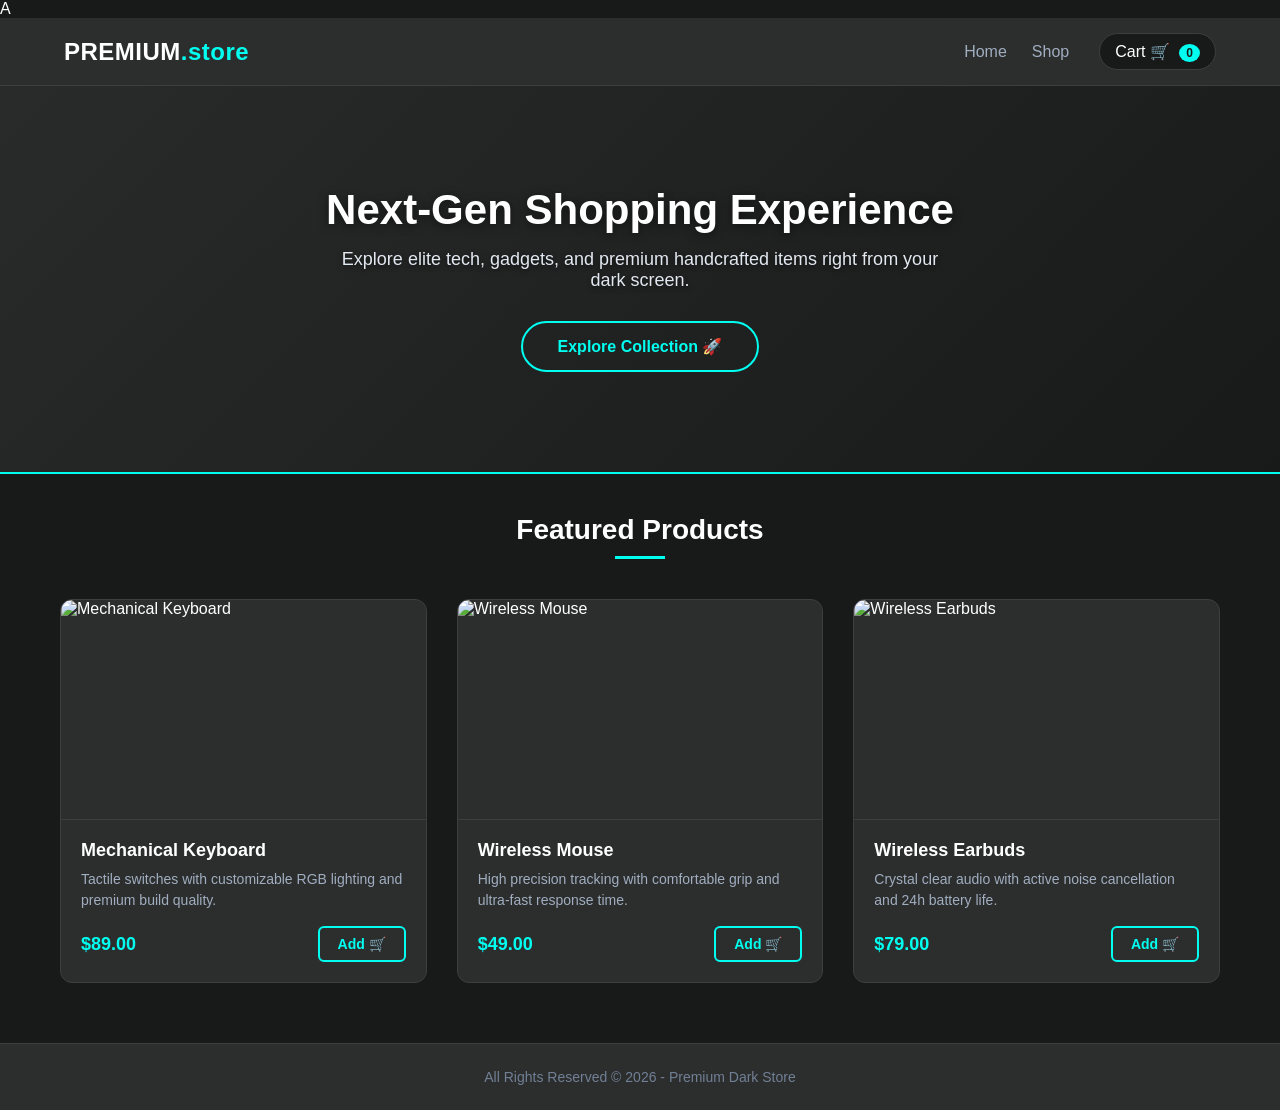
==== index.html @ 5f68f511 "Fix missing newline at end of index.html Add newline at the end of index.html file" ====
<!DOCTYPE html>
<html lang="en" dir="ltr">
<head>
    <meta charset="UTF-8">
    <meta name="viewport" content="width=device-width, initial-scale=1.0">
    <title>Premium Dark Store</title>
    
    <!-- خط الربط الأول: بنقول للـ HTML اقرأ التنسيقات من ملف خارجي اسمه style.css -->
    <link rel="stylesheet" href="style.css">
</head>
<body>

    <!-- Navigation Bar -->A
    <nav class="navbar">
        <a href="index.html" class="brand-logo">PREMIUM<span>.store</span></a>
        <div class="nav-container">
            <ul class="nav-links">
                <li><a href="index.html">Home</a></li>
                <li><a href="#">Shop</a></li>
            </ul>
            <div class="cart-icon-container" id="cart-widget">
                <span>Cart 🛒</span>
                <span class="cart-count" id="cart-count">0</span>
            </div>
        </div>
    </nav>
    

    <!-- Hero Section -->
    <header class="hero">
        <h2>Next-Gen Shopping Experience</h2>
        <p>Explore elite tech, gadgets, and premium handcrafted items right from your dark screen.</p>
        <button class="hero-btn">Explore Collection 🚀</button>
    </header>

    <!-- Main Content Container -->
    <main class="main-container">
        <h2 class="section-title">Featured Products</h2>
        <div class="products-grid" id="products-grid"></div>
    </main>

    <!-- Cart Modal (Popup) -->
    <div class="cart-modal" id="cart-modal">
        <div class="modal-content">
            <span class="close-modal" id="close-modal">&times;</span>
            <div class="modal-title">Your Shopping Cart</div>
            <div class="cart-items-list" id="cart-items-list"></div>
            <div class="cart-total-section">
                <span>Total:</span>
                <span id="cart-total-price">$0.00</span>
            </div>
            <button class="checkout-btn" onclick="alert('Order Simulation Success!')">Proceed to Checkout</button>
        </div>
    </div>

    <footer>
        <p>All Rights Reserved © 2026 - Premium Dark Store</p>
    </footer>

    <!-- خط الربط الثاني: بنقول للـ HTML شغل العمليات والـ Logic من ملف اسمه script.js -->
    <script src="script.js"></script>
</body>
</html>
---- style.css ----
/* Modern Reset & Dark Base */
* {
    box-sizing: border-box;
    margin: 0;
    padding: 0;
}

body {
    font-family: 'Segoe UI', Tahoma, Geneva, Verdana, sans-serif;
    background-color: #181919; 
    color: #ffffff; 
}

/* 1. Sleek Dark Navigation Bar */
.navbar {
    background-color: #2C2D2D; 
    padding: 15px 5%;
    display: flex;
    justify-content: space-between;
    align-items: center;
    position: sticky;
    top: 0;
    z-index: 1000;
    border-bottom: 1px solid #3d3e3e;
}

.brand-logo {
    color: #ffffff;
    font-size: 24px;
    font-weight: bold;
    text-decoration: none;
    letter-spacing: 0.5px;
}

.brand-logo span {
    color: #00FFF0; 
}

.nav-container {
    display: flex;
    align-items: center;
    gap: 30px;
}

.nav-links {
    display: flex;
    list-style: none;
    gap: 25px;
}

.nav-links a {
    color: #a0aec0; 
    text-decoration: none;
    font-size: 16px;
    font-weight: 500;
    transition: all 0.3s ease;
}

.nav-links a:hover {
    color: #00FFF0; 
    text-shadow: 0 0 8px rgba(0, 255, 240, 0.6);
}

/* Cart Icon Widget */
.cart-icon-container {
    position: relative;
    cursor: pointer;
    background: #181919;
    padding: 8px 15px;
    border-radius: 20px;
    border: 1px solid #3d3e3e;
    transition: all 0.3s ease;
}

.cart-icon-container:hover {
    border-color: #00FFF0;
    box-shadow: 0 0 10px rgba(0, 255, 240, 0.2);
}

.cart-count {
    background-color: #00FFF0;
    color: #181919;
    font-size: 12px;
    font-weight: bold;
    padding: 2px 7px;
    border-radius: 50%;
    margin-left: 5px;
}

/* 2. Premium Hero Banner */
.hero {
    background: linear-gradient(135deg, rgba(44, 45, 45, 0.85) 0%, rgba(24, 25, 25, 0.9) 100%), 
                url('https://images.unsplash.com/photo-1550745165-9bc0b252726f?auto=format&fit=crop&w=1200&q=80');
    background-size: cover;
    background-position: center;
    color: #ffffff;
    padding: 100px 5%;
    text-align: center;
    border-bottom: 2px solid #00FFF0; 
}

.hero h2 {
    font-size: 42px;
    margin-bottom: 15px;
    font-weight: 700;
    text-shadow: 0 2px 10px rgba(0,0,0,0.5);
}

.hero p {
    font-size: 18px;
    color: #e2e8f0;
    margin-bottom: 30px;
    max-width: 600px;
    margin-left: auto;
    margin-right: auto;
    text-shadow: 0 2px 5px rgba(0,0,0,0.5);
}

.hero-btn {
    background-color: transparent;
    color: #00FFF0;
    border: 2px solid #00FFF0;
    padding: 14px 35px;
    font-size: 16px;
    font-weight: bold;
    border-radius: 30px; 
    cursor: pointer;
    transition: all 0.3s ease;
}

.hero-btn:hover {
    background-color: #00FFF0;
    color: #2C2D2D;
    box-shadow: 0 4px 20px rgba(0, 255, 240, 0.4);
    transform: translateY(-2px);
}

/* 3. Main Content Container */
.main-container {
    max-width: 1200px;
    margin: 40px auto;
    padding: 0 20px;
}

.section-title {
    font-size: 28px;
    margin-bottom: 40px;
    text-align: center;
    font-weight: 700;
}

.section-title::after {
    content: '';
    display: block;
    width: 50px;
    height: 3px;
    background-color: #00FFF0;
    margin: 10px auto 0 auto;
}

/* Modern Product Grid */
.products-grid {
    display: grid;
    grid-template-columns: repeat(auto-fit, minmax(280px, 1fr)); 
    gap: 30px;
}

/* Premium Dark Product Card */
.product-card {
    background-color: #2C2D2D; 
    border-radius: 12px;
    overflow: hidden; 
    border: 1px solid #3d3e3e; 
    transition: all 0.3s cubic-bezier(0.25, 0.8, 0.25, 1);
    display: flex;
    flex-direction: column;
    justify-content: space-between;
    cursor: pointer;
}

.product-image {
    width: 100%;
    height: 220px;
    object-fit: cover;
    border-bottom: 1px solid #3d3e3e;
}

.product-info {
    padding: 20px;
    text-align: left;
}

.product-info h3 {
    font-size: 18px;
    margin-bottom: 8px;
    color: #ffffff;
}

.product-info p {
    font-size: 14px;
    color: #a0aec0; 
    margin-bottom: 15px;
    line-height: 1.5;
}

.product-bottom {
    display: flex;
    justify-content: space-between;
    align-items: center;
    margin-top: auto;
}

.product-price {
    font-size: 18px;
    font-weight: bold;
    color: #00FFF0; 
}

/* Action Button */
.add-to-cart-btn {
    background-color: transparent;
    color: #00FFF0;
    border: 2px solid #00FFF0;
    padding: 8px 18px;
    font-size: 14px;
    font-weight: bold;
    border-radius: 6px;
    cursor: pointer;
    transition: all 0.3s ease;
}

.add-to-cart-btn:hover {
    background-color: #00FFF0;
    color: #2C2D2D;
    box-shadow: 0 0 10px rgba(0, 255, 240, 0.3);
}

.product-card:hover {
    transform: translateY(-5px);
    border-color: #00FFF0; 
    box-shadow: 0 10px 25px rgba(0, 255, 240, 0.15); 
}

/* 4. Cart Modal (Popup) Styling */
.cart-modal {
    display: none; 
    position: fixed;
    top: 0;
    left: 0;
    width: 100%;
    height: 100%;
    background-color: rgba(24, 25, 25, 0.85);
    z-index: 2000;
    justify-content: center;
    align-items: center;
}

.modal-content {
    background-color: #2C2D2D;
    border: 1px solid #3d3e3e;
    border-radius: 16px;
    width: 90%;
    max-width: 500px;
    padding: 30px;
    box-shadow: 0 20px 40px rgba(0,0,0,0.5);
    position: relative;
}

.close-modal {
    position: absolute;
    top: 20px;
    right: 20px;
    font-size: 24px;
    color: #a0aec0;
    cursor: pointer;
    transition: color 0.3s;
}

.close-modal:hover {
    color: #00FFF0;
}

.modal-title {
    font-size: 22px;
    margin-bottom: 20px;
    border-bottom: 1px solid #3d3e3e;
    padding-bottom: 10px;
    color: #00FFF0;
}

.cart-items-list {
    max-height: 250px;
    overflow-y: auto;
    margin-bottom: 20px;
}

.cart-item {
    display: flex;
    justify-content: space-between;
    align-items: center;
    padding: 12px 0;
    border-bottom: 1px solid #3d3e3e;
}

.cart-item-info h4 {
    font-size: 16px;
    color: #ffffff;
}

.cart-total-section {
    display: flex;
    justify-content: space-between;
    font-size: 18px;
    font-weight: bold;
    margin-top: 15px;
    padding-top: 15px;
    border-top: 1px solid #3d3e3e;
}

.checkout-btn {
    width: 100%;
    background-color: #00FFF0;
    color: #2C2D2D;
    border: none;
    padding: 12px;
    font-size: 16px;
    font-weight: bold;
    border-radius: 8px;
    margin-top: 20px;
    cursor: pointer;
    transition: background 0.3s;
}

.checkout-btn:hover {
    background-color: #00b3a8;
    box-shadow: 0 4px 15px rgba(0, 255, 240, 0.3);
}

footer {
    background-color: #2C2D2D;
    color: #718096;
    text-align: center;
    padding: 25px;
    margin-top: 60px;
    font-size: 14px;
    border-top: 1px solid #3d3e3e;
}

/* Controls, Toast, Responsive */
.quantity-control {
    display: flex;
    align-items: center;
    gap: 10px;
    margin-top: 8px;
}

.qty-btn {
    background-color: #3d3e3e;
    color: #ffffff;
    border: none;
    width: 28px;
    height: 28px;
    border-radius: 50%;
    cursor: pointer;
    font-size: 16px;
    font-weight: bold;
    display: flex;
    align-items: center;
    justify-content: center;
    transition: all 0.2s ease;
}

.qty-btn:hover {
    background-color: #00FFF0;
    color: #2C2D2D;
}

.item-qty-display {
    font-size: 14px;
    color: #a0aec0;
}

.item-qty-display span {
    color: #00FFF0;
    font-weight: bold;
}

.toast-notification {
    position: fixed;
    bottom: 20px;
    right: 20px;
    background-color: #2C2D2D;
    color: #ffffff;
    border-left: 4px solid #00FFF0;
    padding: 15px 25px;
    border-radius: 8px;
    box-shadow: 0 10px 30px rgba(0,0,0,0.5);
    z-index: 3000;
    display: flex;
    align-items: center;
    gap: 10px;
    font-weight: 500;
    transform: translateY(100px);
    opacity: 0;
    transition: all 0.4s cubic-bezier(0.175, 0.885, 0.32, 1.275);
}

.toast-notification.show {
    transform: translateY(0);
    opacity: 1;
}

@media (max-width: 576px) {
    .modal-content {
        width: 95%;
        height: 90vh;
        padding: 20px;
        display: flex;
        flex-direction: column;
    }

    .cart-items-list {
        flex-grow: 1;
        max-height: none; 
    }

    .cart-item {
        flex-direction: column;
        align-items: flex-start;
        gap: 10px;
        padding: 15px 0;
    }

    .close-modal {
        top: 15px;
        right: 15px;
        padding: 10px; 
        font-size: 28px;
    }

    .checkout-btn {
        padding: 16px;
        font-size: 18px;
    }
}
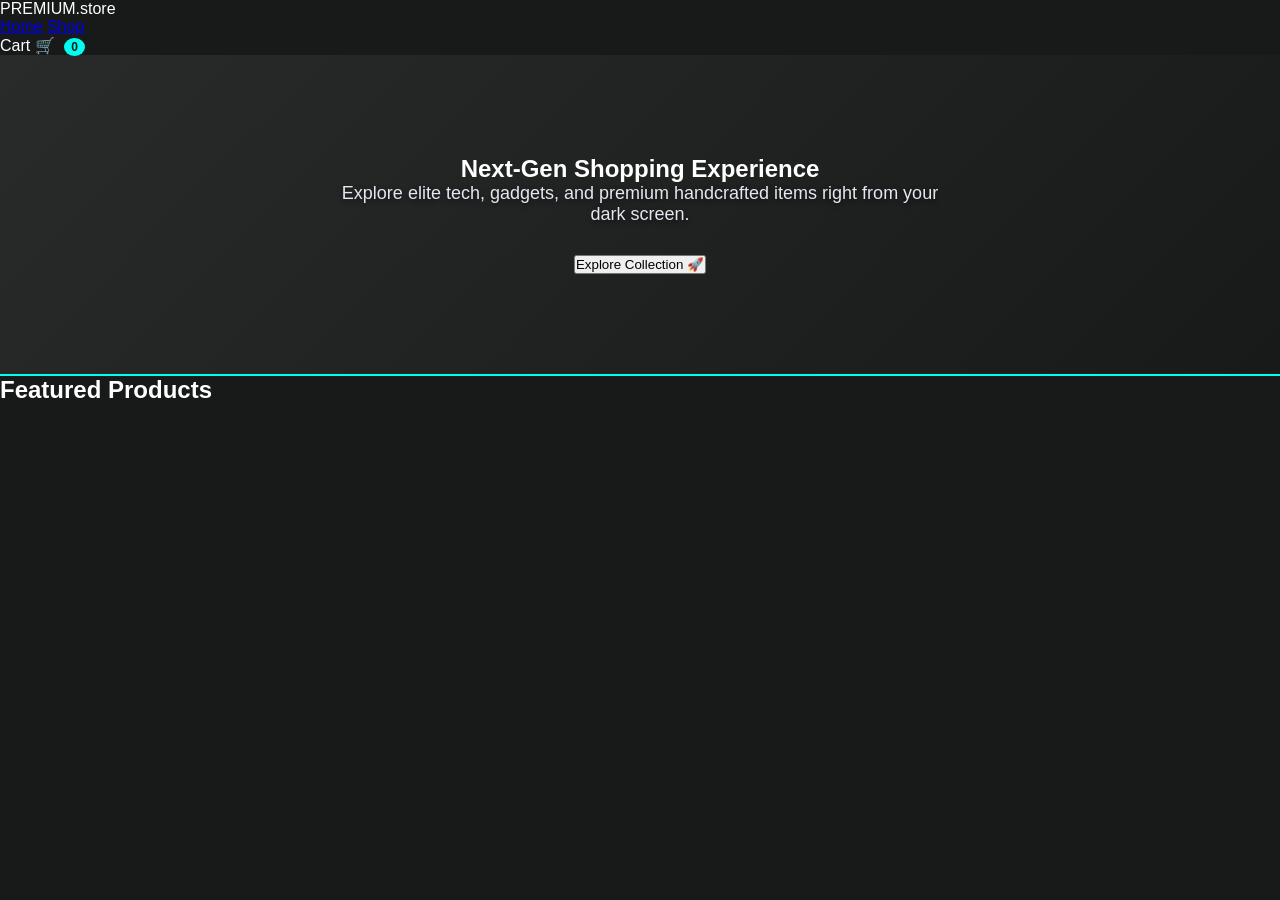
==== commit 0b8be4f9: "Update HTML structure and branding for PREMIUM.store" ====
--- a/index.html
+++ b/index.html
@@ -1,63 +1,37 @@
 <!DOCTYPE html>
-<html lang="en" dir="ltr">
+<html lang="en">
 <head>
     <meta charset="UTF-8">
     <meta name="viewport" content="width=device-width, initial-scale=1.0">
-    <title>Premium Dark Store</title>
-    
-    <!-- خط الربط الأول: بنقول للـ HTML اقرأ التنسيقات من ملف خارجي اسمه style.css -->
+    <title>PREMIUM.store</title>
     <link rel="stylesheet" href="style.css">
 </head>
 <body>
 
-    <!-- Navigation Bar -->A
-    <nav class="navbar">
-        <a href="index.html" class="brand-logo">PREMIUM<span>.store</span></a>
-        <div class="nav-container">
-            <ul class="nav-links">
-                <li><a href="index.html">Home</a></li>
-                <li><a href="#">Shop</a></li>
-            </ul>
-            <div class="cart-icon-container" id="cart-widget">
-                <span>Cart 🛒</span>
-                <span class="cart-count" id="cart-count">0</span>
-            </div>
+    <header>
+        <div class="logo">PREMIUM<span>.store</span></div>
+        <nav>
+            <a href="#">Home</a>
+            <a href="#">Shop</a>
+        </nav>
+        <div class="cart-btn">
+            Cart 🛒 <span class="cart-count">0</span>
         </div>
-    </nav>
-    
-
-    <!-- Hero Section -->
-    <header class="hero">
-        <h2>Next-Gen Shopping Experience</h2>
-        <p>Explore elite tech, gadgets, and premium handcrafted items right from your dark screen.</p>
-        <button class="hero-btn">Explore Collection 🚀</button>
     </header>
 
-    <!-- Main Content Container -->
-    <main class="main-container">
-        <h2 class="section-title">Featured Products</h2>
-        <div class="products-grid" id="products-grid"></div>
-    </main>
+    <section class="hero">
+        <h1>Next-Gen Shopping Experience</h1>
+        <p>Explore elite tech, gadgets, and premium handcrafted items right from your dark screen.</p>
+        <button class="cta-btn">Explore Collection 🚀</button>
+    </section>
 
-    <!-- Cart Modal (Popup) -->
-    <div class="cart-modal" id="cart-modal">
-        <div class="modal-content">
-            <span class="close-modal" id="close-modal">&times;</span>
-            <div class="modal-title">Your Shopping Cart</div>
-            <div class="cart-items-list" id="cart-items-list"></div>
-            <div class="cart-total-section">
-                <span>Total:</span>
-                <span id="cart-total-price">$0.00</span>
-            </div>
-            <button class="checkout-btn" onclick="alert('Order Simulation Success!')">Proceed to Checkout</button>
+    <section class="featured">
+        <h2>Featured Products</h2>
+        <div class="products-grid">
+            <!-- Product Cards Go Here -->
         </div>
-    </div>
+    </section>
 
-    <footer>
-        <p>All Rights Reserved © 2026 - Premium Dark Store</p>
-    </footer>
-
-    <!-- خط الربط الثاني: بنقول للـ HTML شغل العمليات والـ Logic من ملف اسمه script.js -->
     <script src="script.js"></script>
 </body>
-</html> 
+</html>
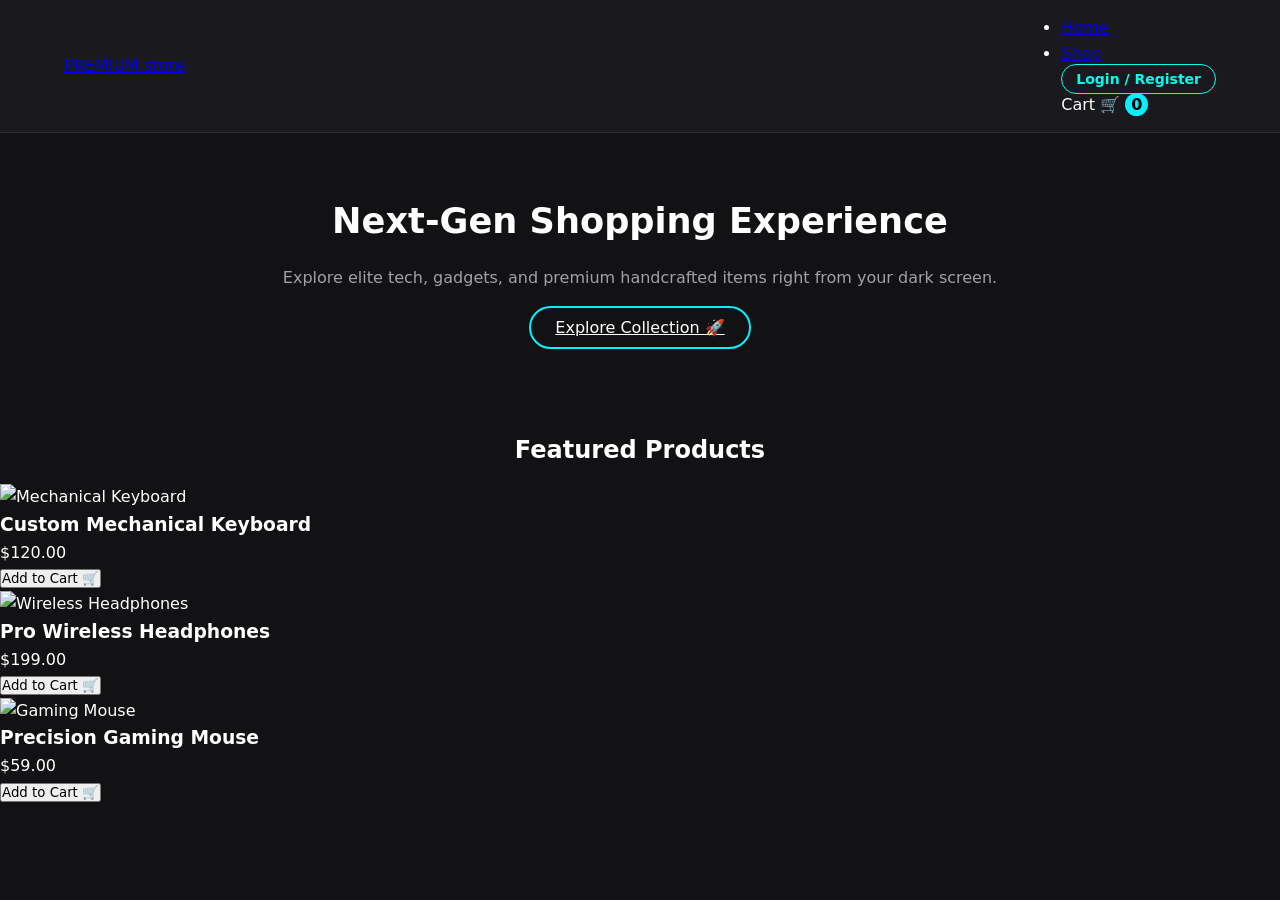
==== commit c40abb2b: "Revamp header and add featured products section Updated the navigation bar and hero section, added p" ====
--- a/index.html
+++ b/index.html
@@ -8,27 +8,77 @@
 </head>
 <body>
 
-    <header>
-        <div class="logo">PREMIUM<span>.store</span></div>
-        <nav>
-            <a href="#">Home</a>
-            <a href="#">Shop</a>
-        </nav>
-        <div class="cart-btn">
-            Cart 🛒 <span class="cart-count">0</span>
+    <!-- Navigation Bar -->
+    <header class="navbar">
+        <a href="index.html" class="brand-logo">PREMIUM<span>.store</span></a>
+        
+        <div class="nav-container">
+            <ul class="nav-links">
+                <li><a href="index.html">Home</a></li>
+                <li><a href="#shop">Shop</a></li>
+            </ul>
+
+            <!-- Auth Buttons (Login / Register) -->
+            <div id="auth-nav-slot" class="auth-buttons">
+                <a href="login.html" class="btn-login">Login</a>
+                <a href="login.html" class="btn-register">Register</a>
+            </div>
+
+            <!-- Cart Widget -->
+            <div class="cart-icon-container" id="cart-widget">
+                <span>Cart 🛒</span>
+                <span id="cart-count" class="cart-count">0</span>
+            </div>
         </div>
     </header>
 
+    <!-- Hero Section -->
     <section class="hero">
         <h1>Next-Gen Shopping Experience</h1>
         <p>Explore elite tech, gadgets, and premium handcrafted items right from your dark screen.</p>
-        <button class="cta-btn">Explore Collection 🚀</button>
+        <a href="#shop" class="cta-btn">Explore Collection 🚀</a>
     </section>
 
-    <section class="featured">
+    <!-- Products Section -->
+    <section class="featured" id="shop">
         <h2>Featured Products</h2>
-        <div class="products-grid">
-            <!-- Product Cards Go Here -->
+        
+        <div class="products-grid" id="products-container">
+            <!-- Product 1 -->
+            <div class="product-card">
+                <div class="product-img">
+                    <img src="https://images.unsplash.com/photo-1587829741301-dc798b83add3?w=500" alt="Mechanical Keyboard">
+                </div>
+                <div class="product-info">
+                    <h3>Custom Mechanical Keyboard</h3>
+                    <p class="price">$120.00</p>
+                    <button class="add-to-cart-btn">Add to Cart 🛒</button>
+                </div>
+            </div>
+
+            <!-- Product 2 -->
+            <div class="product-card">
+                <div class="product-img">
+                    <img src="https://images.unsplash.com/photo-1505740420928-5e560c06d30e?w=500" alt="Wireless Headphones">
+                </div>
+                <div class="product-info">
+                    <h3>Pro Wireless Headphones</h3>
+                    <p class="price">$199.00</p>
+                    <button class="add-to-cart-btn">Add to Cart 🛒</button>
+                </div>
+            </div>
+
+            <!-- Product 3 -->
+            <div class="product-card">
+                <div class="product-img">
+                    <img src="https://images.unsplash.com/photo-1527864550417-7fd91fc51a46?w=500" alt="Gaming Mouse">
+                </div>
+                <div class="product-info">
+                    <h3>Precision Gaming Mouse</h3>
+                    <p class="price">$59.00</p>
+                    <button class="add-to-cart-btn">Add to Cart 🛒</button>
+                </div>
+            </div>
         </div>
     </section>
 
--- a/style.css
+++ b/style.css
@@ -1,445 +1,116 @@
-/* Modern Reset & Dark Base */
+/* Reset */
 * {
-    box-sizing: border-box;
     margin: 0;
     padding: 0;
+    box-sizing: border-box;
+    font-family: system-ui, -apple-system, BlinkMacSystemFont, 'Segoe UI', Roboto, sans-serif;
 }
 
 body {
-    font-family: 'Segoe UI', Tahoma, Geneva, Verdana, sans-serif;
-    background-color: #181919; 
-    color: #ffffff; 
+    background-color: #121214 !important;
+    color: #ffffff !important;
+    line-height: 1.6;
 }
 
-/* 1. Sleek Dark Navigation Bar */
-.navbar {
-    background-color: #2C2D2D; 
-    padding: 15px 5%;
+/* Header & Nav Fixes */
+header {
     display: flex;
     justify-content: space-between;
     align-items: center;
-    position: sticky;
-    top: 0;
-    z-index: 1000;
-    border-bottom: 1px solid #3d3e3e;
+    padding: 15px 5%;
+    background-color: #1a1a1e;
+    border-bottom: 1px solid #2d2d32;
 }
 
-.brand-logo {
+.logo {
+    font-size: 1.5rem;
+    font-weight: bold;
     color: #ffffff;
-    font-size: 24px;
-    font-weight: bold;
-    text-decoration: none;
-    letter-spacing: 0.5px;
 }
 
-.brand-logo span {
-    color: #00FFF0; 
+.logo span {
+    color: #00f2fe;
 }
 
-.nav-container {
+nav {
     display: flex;
-    align-items: center;
-    gap: 30px;
+    gap: 15px;
 }
 
-.nav-links {
-    display: flex;
-    list-style: none;
-    gap: 25px;
+nav a {
+    color: #ffffff !important; /* عشان يلغي اللون الأزرق */
+    text-decoration: none;
+    font-weight: 500;
 }
 
-.nav-links a {
-    color: #a0aec0; 
-    text-decoration: none;
-    font-size: 16px;
-    font-weight: 500;
-    transition: all 0.3s ease;
-}
-
-.nav-links a:hover {
-    color: #00FFF0; 
-    text-shadow: 0 0 8px rgba(0, 255, 240, 0.6);
-}
-
-/* Cart Icon Widget */
-.cart-icon-container {
-    position: relative;
-    cursor: pointer;
-    background: #181919;
-    padding: 8px 15px;
-    border-radius: 20px;
-    border: 1px solid #3d3e3e;
-    transition: all 0.3s ease;
-}
-
-.cart-icon-container:hover {
-    border-color: #00FFF0;
-    box-shadow: 0 0 10px rgba(0, 255, 240, 0.2);
+.cart-btn {
+    background-color: #26262c;
+    color: #ffffff;
+    padding: 8px 14px;
+    border-radius: 8px;
+    border: 1px solid #3f3f46;
+    display: inline-flex;
+    align-items: center;
+    gap: 8px;
 }
 
 .cart-count {
-    background-color: #00FFF0;
-    color: #181919;
-    font-size: 12px;
+    background-color: #00f2fe;
+    color: #000000;
     font-weight: bold;
-    padding: 2px 7px;
+    padding: 2px 6px;
     border-radius: 50%;
-    margin-left: 5px;
 }
 
-/* 2. Premium Hero Banner */
+/* Hero Section */
 .hero {
-    background: linear-gradient(135deg, rgba(44, 45, 45, 0.85) 0%, rgba(24, 25, 25, 0.9) 100%), 
-                url('https://images.unsplash.com/photo-1550745165-9bc0b252726f?auto=format&fit=crop&w=1200&q=80');
-    background-size: cover;
-    background-position: center;
-    color: #ffffff;
-    padding: 100px 5%;
     text-align: center;
-    border-bottom: 2px solid #00FFF0; 
+    padding: 60px 20px;
+    max-width: 800px;
+    margin: 0 auto;
 }
 
-.hero h2 {
-    font-size: 42px;
+.hero h1 {
+    font-size: 2.2rem;
     margin-bottom: 15px;
-    font-weight: 700;
-    text-shadow: 0 2px 10px rgba(0,0,0,0.5);
+    color: #ffffff;
 }
 
 .hero p {
-    font-size: 18px;
-    color: #e2e8f0;
-    margin-bottom: 30px;
-    max-width: 600px;
-    margin-left: auto;
-    margin-right: auto;
-    text-shadow: 0 2px 5px rgba(0,0,0,0.5);
+    color: #a0a0ab;
+    margin-bottom: 25px;
 }
 
-.hero-btn {
-    background-color: transparent;
-    color: #00FFF0;
-    border: 2px solid #00FFF0;
-    padding: 14px 35px;
-    font-size: 16px;
-    font-weight: bold;
-    border-radius: 30px; 
-    cursor: pointer;
-    transition: all 0.3s ease;
-}
-
-.hero-btn:hover {
-    background-color: #00FFF0;
-    color: #2C2D2D;
-    box-shadow: 0 4px 20px rgba(0, 255, 240, 0.4);
-    transform: translateY(-2px);
-}
-
-/* 3. Main Content Container */
-.main-container {
-    max-width: 1200px;
-    margin: 40px auto;
-    padding: 0 20px;
-}
-
-.section-title {
-    font-size: 28px;
-    margin-bottom: 40px;
-    text-align: center;
-    font-weight: 700;
-}
-
-.section-title::after {
-    content: '';
-    display: block;
-    width: 50px;
-    height: 3px;
-    background-color: #00FFF0;
-    margin: 10px auto 0 auto;
-}
-
-/* Modern Product Grid */
-.products-grid {
-    display: grid;
-    grid-template-columns: repeat(auto-fit, minmax(280px, 1fr)); 
-    gap: 30px;
-}
-
-/* Premium Dark Product Card */
-.product-card {
-    background-color: #2C2D2D; 
-    border-radius: 12px;
-    overflow: hidden; 
-    border: 1px solid #3d3e3e; 
-    transition: all 0.3s cubic-bezier(0.25, 0.8, 0.25, 1);
-    display: flex;
-    flex-direction: column;
-    justify-content: space-between;
+.cta-btn {
+    background: transparent;
+    color: #ffffff;
+    border: 2px solid #00f2fe;
+    padding: 10px 24px;
+    border-radius: 25px;
+    font-size: 1rem;
     cursor: pointer;
 }
 
-.product-image {
-    width: 100%;
-    height: 220px;
-    object-fit: cover;
-    border-bottom: 1px solid #3d3e3e;
-}
-
-.product-info {
-    padding: 20px;
-    text-align: left;
-}
-
-.product-info h3 {
-    font-size: 18px;
-    margin-bottom: 8px;
+/* Featured Products Title */
+.featured h2 {
+    text-align: center;
+    margin: 30px 0 15px;
     color: #ffffff;
 }
 
-.product-info p {
-    font-size: 14px;
-    color: #a0aec0; 
-    margin-bottom: 15px;
-    line-height: 1.5;
-}
-
-.product-bottom {
-    display: flex;
-    justify-content: space-between;
-    align-items: center;
-    margin-top: auto;
-}
-
-.product-price {
-    font-size: 18px;
-    font-weight: bold;
-    color: #00FFF0; 
-}
-
-/* Action Button */
-.add-to-cart-btn {
-    background-color: transparent;
-    color: #00FFF0;
-    border: 2px solid #00FFF0;
-    padding: 8px 18px;
-    font-size: 14px;
-    font-weight: bold;
-    border-radius: 6px;
-    cursor: pointer;
-    transition: all 0.3s ease;
-}
-
-.add-to-cart-btn:hover {
-    background-color: #00FFF0;
-    color: #2C2D2D;
-    box-shadow: 0 0 10px rgba(0, 255, 240, 0.3);
-}
-
-.product-card:hover {
-    transform: translateY(-5px);
-    border-color: #00FFF0; 
-    box-shadow: 0 10px 25px rgba(0, 255, 240, 0.15); 
-}
-
-/* 4. Cart Modal (Popup) Styling */
-.cart-modal {
-    display: none; 
-    position: fixed;
-    top: 0;
-    left: 0;
-    width: 100%;
-    height: 100%;
-    background-color: rgba(24, 25, 25, 0.85);
-    z-index: 2000;
-    justify-content: center;
-    align-items: center;
-}
-
-.modal-content {
-    background-color: #2C2D2D;
-    border: 1px solid #3d3e3e;
-    border-radius: 16px;
-    width: 90%;
-    max-width: 500px;
-    padding: 30px;
-    box-shadow: 0 20px 40px rgba(0,0,0,0.5);
-    position: relative;
-}
-
-.close-modal {
-    position: absolute;
-    top: 20px;
-    right: 20px;
-    font-size: 24px;
-    color: #a0aec0;
-    cursor: pointer;
-    transition: color 0.3s;
-}
-
-.close-modal:hover {
-    color: #00FFF0;
-}
-
-.modal-title {
-    font-size: 22px;
-    margin-bottom: 20px;
-    border-bottom: 1px solid #3d3e3e;
-    padding-bottom: 10px;
-    color: #00FFF0;
-}
-
-.cart-items-list {
-    max-height: 250px;
-    overflow-y: auto;
-    margin-bottom: 20px;
-}
-
-.cart-item {
-    display: flex;
-    justify-content: space-between;
-    align-items: center;
-    padding: 12px 0;
-    border-bottom: 1px solid #3d3e3e;
-}
-
-.cart-item-info h4 {
-    font-size: 16px;
-    color: #ffffff;
-}
-
-.cart-total-section {
-    display: flex;
-    justify-content: space-between;
-    font-size: 18px;
-    font-weight: bold;
-    margin-top: 15px;
-    padding-top: 15px;
-    border-top: 1px solid #3d3e3e;
-}
-
-.checkout-btn {
-    width: 100%;
-    background-color: #00FFF0;
-    color: #2C2D2D;
-    border: none;
-    padding: 12px;
-    font-size: 16px;
-    font-weight: bold;
-    border-radius: 8px;
-    margin-top: 20px;
-    cursor: pointer;
-    transition: background 0.3s;
-}
-
-.checkout-btn:hover {
-    background-color: #00b3a8;
-    box-shadow: 0 4px 15px rgba(0, 255, 240, 0.3);
-}
-
-footer {
-    background-color: #2C2D2D;
-    color: #718096;
-    text-align: center;
-    padding: 25px;
-    margin-top: 60px;
-    font-size: 14px;
-    border-top: 1px solid #3d3e3e;
-}
-
-/* Controls, Toast, Responsive */
-.quantity-control {
-    display: flex;
-    align-items: center;
-    gap: 10px;
-    margin-top: 8px;
-}
-
-.qty-btn {
-    background-color: #3d3e3e;
-    color: #ffffff;
-    border: none;
-    width: 28px;
-    height: 28px;
-    border-radius: 50%;
-    cursor: pointer;
-    font-size: 16px;
-    font-weight: bold;
-    display: flex;
-    align-items: center;
-    justify-content: center;
-    transition: all 0.2s ease;
-}
-
-.qty-btn:hover {
-    background-color: #00FFF0;
-    color: #2C2D2D;
-}
-
-.item-qty-display {
-    font-size: 14px;
-    color: #a0aec0;
-}
-
-.item-qty-display span {
-    color: #00FFF0;
-    font-weight: bold;
-}
-
-.toast-notification {
-    position: fixed;
-    bottom: 20px;
-    right: 20px;
-    background-color: #2C2D2D;
-    color: #ffffff;
-    border-left: 4px solid #00FFF0;
-    padding: 15px 25px;
-    border-radius: 8px;
-    box-shadow: 0 10px 30px rgba(0,0,0,0.5);
-    z-index: 3000;
-    display: flex;
-    align-items: center;
-    gap: 10px;
-    font-weight: 500;
-    transform: translateY(100px);
-    opacity: 0;
-    transition: all 0.4s cubic-bezier(0.175, 0.885, 0.32, 1.275);
-}
-
-.toast-notification.show {
-    transform: translateY(0);
-    opacity: 1;
-}
-
-@media (max-width: 576px) {
-    .modal-content {
-        width: 95%;
-        height: 90vh;
-        padding: 20px;
-        display: flex;
+/* Mobile Responsive */
+@media (max-width: 768px) {
+    header {
         flex-direction: column;
+        gap: 10px;
+        text-align: center;
     }
 
-    .cart-items-list {
-        flex-grow: 1;
-        max-height: none; 
+    nav {
+        margin: 5px 0;
     }
 
-    .cart-item {
-        flex-direction: column;
-        align-items: flex-start;
-        gap: 10px;
-        padding: 15px 0;
+    .hero h1 {
+        font-size: 1.7rem;
     }
-
-    .close-modal {
-        top: 15px;
-        right: 15px;
-        padding: 10px; 
-        font-size: 28px;
-    }
-
-    .checkout-btn {
-        padding: 16px;
-        font-size: 18px;
-    }
-}+}
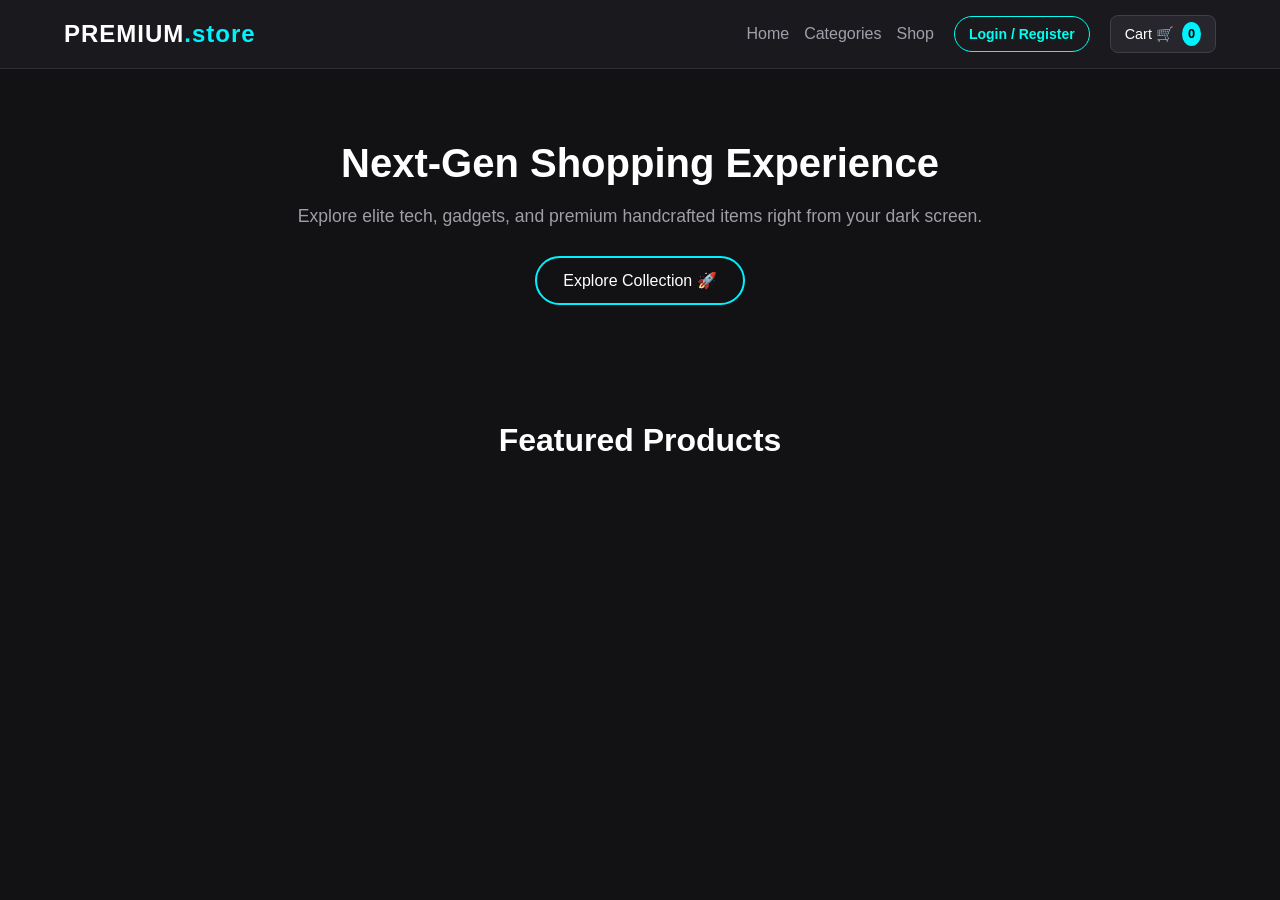
==== commit f9cc78e6: "Update title and comments in index.html" ====
--- a/index.html
+++ b/index.html
@@ -3,22 +3,23 @@
 <head>
     <meta charset="UTF-8">
     <meta name="viewport" content="width=device-width, initial-scale=1.0">
-    <title>PREMIUM.store</title>
+    <title>PREMIUM.store - Home</title>
     <link rel="stylesheet" href="style.css">
 </head>
 <body>
 
-    <!-- Navigation Bar -->
+    <!-- Header Navigation -->
     <header class="navbar">
         <a href="index.html" class="brand-logo">PREMIUM<span>.store</span></a>
         
         <div class="nav-container">
             <ul class="nav-links">
                 <li><a href="index.html">Home</a></li>
+                <li><a href="product-category.html">Categories</a></li>
                 <li><a href="#shop">Shop</a></li>
             </ul>
 
-            <!-- Auth Buttons (Login / Register) -->
+            <!-- Dynamic Auth Slot (Managed by JS) -->
             <div id="auth-nav-slot" class="auth-buttons">
                 <a href="login.html" class="btn-login">Login</a>
                 <a href="login.html" class="btn-register">Register</a>
@@ -39,46 +40,11 @@
         <a href="#shop" class="cta-btn">Explore Collection 🚀</a>
     </section>
 
-    <!-- Products Section -->
+    <!-- Featured Products -->
     <section class="featured" id="shop">
         <h2>Featured Products</h2>
-        
         <div class="products-grid" id="products-container">
-            <!-- Product 1 -->
-            <div class="product-card">
-                <div class="product-img">
-                    <img src="https://images.unsplash.com/photo-1587829741301-dc798b83add3?w=500" alt="Mechanical Keyboard">
-                </div>
-                <div class="product-info">
-                    <h3>Custom Mechanical Keyboard</h3>
-                    <p class="price">$120.00</p>
-                    <button class="add-to-cart-btn">Add to Cart 🛒</button>
-                </div>
-            </div>
-
-            <!-- Product 2 -->
-            <div class="product-card">
-                <div class="product-img">
-                    <img src="https://images.unsplash.com/photo-1505740420928-5e560c06d30e?w=500" alt="Wireless Headphones">
-                </div>
-                <div class="product-info">
-                    <h3>Pro Wireless Headphones</h3>
-                    <p class="price">$199.00</p>
-                    <button class="add-to-cart-btn">Add to Cart 🛒</button>
-                </div>
-            </div>
-
-            <!-- Product 3 -->
-            <div class="product-card">
-                <div class="product-img">
-                    <img src="https://images.unsplash.com/photo-1527864550417-7fd91fc51a46?w=500" alt="Gaming Mouse">
-                </div>
-                <div class="product-info">
-                    <h3>Precision Gaming Mouse</h3>
-                    <p class="price">$59.00</p>
-                    <button class="add-to-cart-btn">Add to Cart 🛒</button>
-                </div>
-            </div>
+            <!-- Dynamic or Default Products loaded via JS -->
         </div>
     </section>
 
--- a/style.css
+++ b/style.css
@@ -1,116 +1,267 @@
-/* Reset */
+/* ==========================================
+   1. Reset & Global Styles
+   ========================================== */
 * {
     margin: 0;
     padding: 0;
     box-sizing: border-box;
-    font-family: system-ui, -apple-system, BlinkMacSystemFont, 'Segoe UI', Roboto, sans-serif;
+    font-family: 'Segoe UI', Tahoma, Geneva, Verdana, sans-serif;
 }
 
 body {
-    background-color: #121214 !important;
-    color: #ffffff !important;
+    background-color: #121214;
+    color: #ffffff;
     line-height: 1.6;
 }
 
-/* Header & Nav Fixes */
-header {
+/* ==========================================
+   2. Responsive Header & Navigation
+   ========================================== */
+.navbar {
     display: flex;
     justify-content: space-between;
     align-items: center;
     padding: 15px 5%;
     background-color: #1a1a1e;
     border-bottom: 1px solid #2d2d32;
-}
-
-.logo {
+    position: sticky;
+    top: 0;
+    z-index: 1000;
+}
+
+.brand-logo {
     font-size: 1.5rem;
-    font-weight: bold;
-    color: #ffffff;
-}
-
-.logo span {
+    font-weight: 800;
+    color: #ffffff;
+    text-decoration: none;
+    letter-spacing: 1px;
+}
+
+.brand-logo span {
     color: #00f2fe;
 }
 
-nav {
-    display: flex;
+.nav-container {
+    display: flex;
+    align-items: center;
+    gap: 20px;
+}
+
+.nav-links {
+    display: flex;
+    list-style: none;
     gap: 15px;
 }
 
-nav a {
-    color: #ffffff !important; /* عشان يلغي اللون الأزرق */
+.nav-links a {
+    color: #a0a0ab;
     text-decoration: none;
     font-weight: 500;
-}
-
-.cart-btn {
+    transition: color 0.3s ease;
+}
+
+.nav-links a:hover {
+    color: #ffffff;
+}
+
+/* Auth Buttons & Cart */
+.auth-buttons {
+    display: flex;
+    gap: 10px;
+}
+
+.btn-login, .btn-register {
+    text-decoration: none;
+    padding: 6px 14px;
+    border-radius: 6px;
+    font-size: 0.9rem;
+    font-weight: 600;
+    transition: all 0.3s ease;
+}
+
+.btn-login {
+    color: #ffffff;
+    border: 1px solid #3f3f46;
+}
+
+.btn-login:hover {
     background-color: #26262c;
-    color: #ffffff;
-    padding: 8px 14px;
+}
+
+.btn-register {
+    background-color: #00f2fe;
+    color: #000000;
+}
+
+.btn-register:hover {
+    box-shadow: 0 0 10px rgba(0, 242, 254, 0.4);
+}
+
+.cart-icon-container {
+    background-color: #26262c;
+    padding: 6px 14px;
     border-radius: 8px;
     border: 1px solid #3f3f46;
-    display: inline-flex;
+    font-size: 0.9rem;
+    display: flex;
     align-items: center;
     gap: 8px;
+    cursor: pointer;
 }
 
 .cart-count {
     background-color: #00f2fe;
     color: #000000;
     font-weight: bold;
+    font-size: 0.8rem;
     padding: 2px 6px;
     border-radius: 50%;
 }
 
-/* Hero Section */
+/* ==========================================
+   3. Hero Section
+   ========================================== */
 .hero {
     text-align: center;
-    padding: 60px 20px;
+    padding: 70px 20px;
     max-width: 800px;
     margin: 0 auto;
 }
 
 .hero h1 {
-    font-size: 2.2rem;
+    font-size: 2.5rem;
+    font-weight: 800;
     margin-bottom: 15px;
-    color: #ffffff;
+    line-height: 1.2;
 }
 
 .hero p {
-    color: #a0a0ab;
+    color: #9e9ea7;
+    font-size: 1.1rem;
     margin-bottom: 25px;
 }
 
 .cta-btn {
+    display: inline-block;
+    text-decoration: none;
     background: transparent;
     color: #ffffff;
     border: 2px solid #00f2fe;
-    padding: 10px 24px;
-    border-radius: 25px;
+    padding: 10px 26px;
     font-size: 1rem;
-    cursor: pointer;
-}
-
-/* Featured Products Title */
+    border-radius: 30px;
+    transition: all 0.3s ease;
+}
+
+.cta-btn:hover {
+    background-color: #00f2fe;
+    color: #000000;
+    box-shadow: 0 0 15px rgba(0, 242, 254, 0.4);
+}
+
+/* ==========================================
+   4. Products Grid
+   ========================================== */
+.featured {
+    padding: 40px 5%;
+    max-width: 1200px;
+    margin: 0 auto;
+}
+
 .featured h2 {
     text-align: center;
-    margin: 30px 0 15px;
-    color: #ffffff;
-}
-
-/* Mobile Responsive */
+    font-size: 2rem;
+    margin-bottom: 30px;
+}
+
+.products-grid {
+    display: grid;
+    grid-template-columns: repeat(auto-fit, minmax(260px, 1fr));
+    gap: 25px;
+}
+
+.product-card {
+    background-color: #1a1a1e;
+    border: 1px solid #2d2d32;
+    border-radius: 12px;
+    overflow: hidden;
+    transition: transform 0.3s ease, box-shadow 0.3s ease;
+}
+
+.product-card:hover {
+    transform: translateY(-5px);
+    box-shadow: 0 10px 20px rgba(0, 0, 0, 0.5);
+}
+
+.product-img img {
+    width: 100%;
+    height: 200px;
+    object-fit: cover;
+}
+
+.product-info {
+    padding: 20px;
+}
+
+.product-info h3 {
+    font-size: 1.1rem;
+    margin-bottom: 10px;
+}
+
+.product-info .price {
+    color: #00f2fe;
+    font-size: 1.2rem;
+    font-weight: bold;
+    margin-bottom: 15px;
+}
+
+.add-to-cart-btn {
+    width: 100%;
+    padding: 10px;
+    background-color: #26262c;
+    color: #ffffff;
+    border: 1px solid #3f3f46;
+    border-radius: 8px;
+    cursor: pointer;
+    font-weight: 600;
+    transition: background 0.3s ease;
+}
+
+.add-to-cart-btn:hover {
+    background-color: #00f2fe;
+    color: #000000;
+}
+
+/* ==========================================
+   5. Perfect Mobile Responsive Rules
+   ========================================== */
 @media (max-width: 768px) {
-    header {
+    .navbar {
         flex-direction: column;
-        gap: 10px;
+        gap: 15px;
+        padding: 15px;
         text-align: center;
     }
 
-    nav {
-        margin: 5px 0;
+    .nav-container {
+        flex-direction: column;
+        width: 100%;
+        gap: 12px;
+    }
+
+    .hero {
+        padding: 40px 15px;
     }
 
     .hero h1 {
-        font-size: 1.7rem;
-    }
-}
+        font-size: 1.8rem;
+    }
+
+    .hero p {
+        font-size: 0.95rem;
+    }
+
+    .products-grid {
+        grid-template-columns: 1fr; /* يخلي كروت المنتجات تنزل تحت بعض بشيكة على الموبايل */
+    }
+}
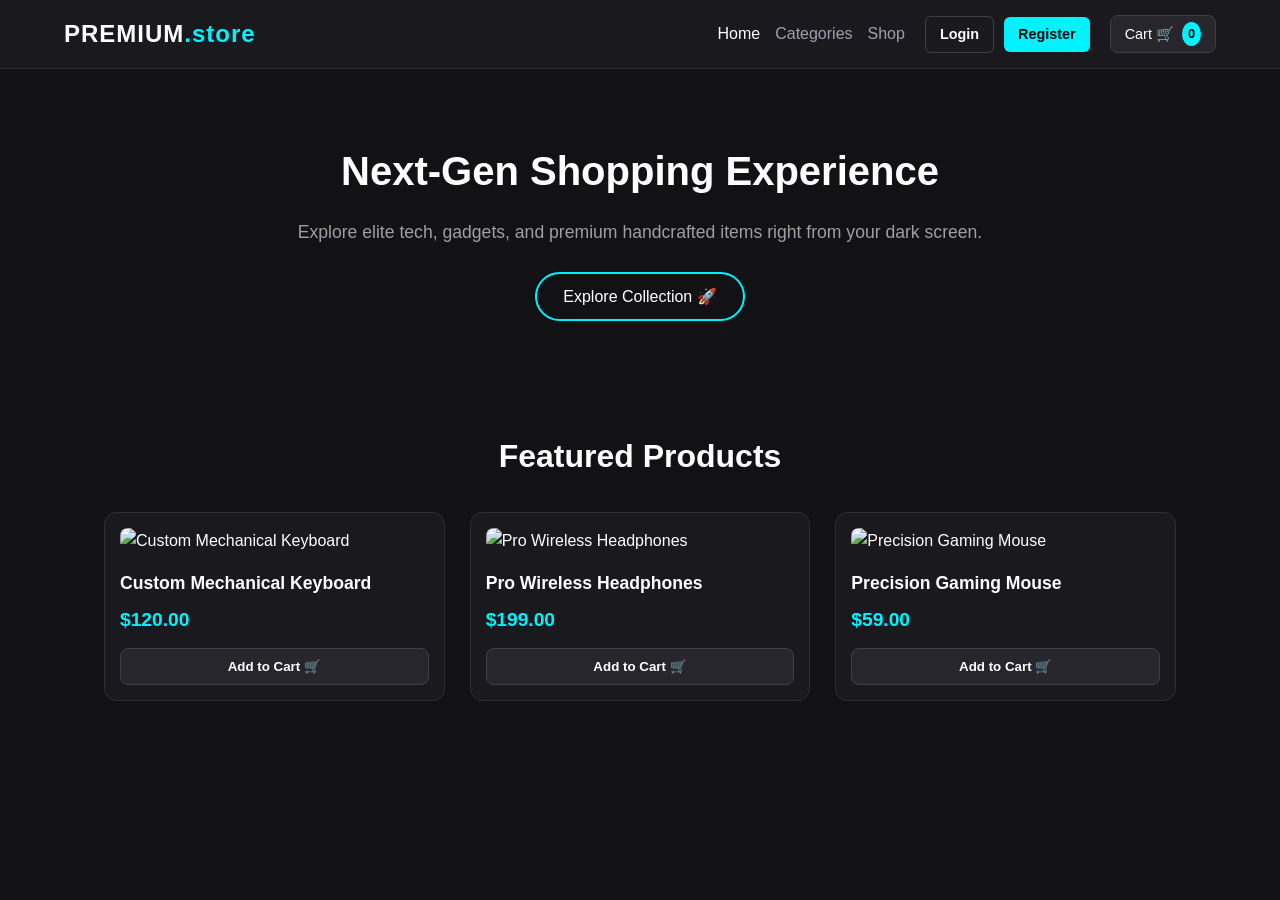
==== commit 83bf7a04: "Update HTML for navigation and comments" ====
--- a/index.html
+++ b/index.html
@@ -14,15 +14,15 @@
         
         <div class="nav-container">
             <ul class="nav-links">
-                <li><a href="index.html">Home</a></li>
+                <li><a href="index.html" class="active">Home</a></li>
                 <li><a href="product-category.html">Categories</a></li>
                 <li><a href="#shop">Shop</a></li>
             </ul>
 
-            <!-- Dynamic Auth Slot (Managed by JS) -->
+            <!-- Dynamic Auth Slot -->
             <div id="auth-nav-slot" class="auth-buttons">
                 <a href="login.html" class="btn-login">Login</a>
-                <a href="login.html" class="btn-register">Register</a>
+                <a href="login.html?mode=register" class="btn-register">Register</a>
             </div>
 
             <!-- Cart Widget -->
@@ -44,7 +44,7 @@
     <section class="featured" id="shop">
         <h2>Featured Products</h2>
         <div class="products-grid" id="products-container">
-            <!-- Dynamic or Default Products loaded via JS -->
+            <!-- Dynamic Products loaded via JS -->
         </div>
     </section>
 
--- a/style.css
+++ b/style.css
@@ -1,5 +1,5 @@
 /* ==========================================
-   1. Reset & Global Styles
+   1. Reset & Global Variables
    ========================================== */
 * {
     margin: 0;
@@ -12,10 +12,11 @@
     background-color: #121214;
     color: #ffffff;
     line-height: 1.6;
-}
-
-/* ==========================================
-   2. Responsive Header & Navigation
+    min-height: 100vh;
+}
+
+/* ==========================================
+   2. Header & Responsive Navigation
    ========================================== */
 .navbar {
     display: flex;
@@ -60,14 +61,15 @@
     transition: color 0.3s ease;
 }
 
-.nav-links a:hover {
-    color: #ffffff;
-}
-
-/* Auth Buttons & Cart */
+.nav-links a:hover, .nav-links a.active {
+    color: #ffffff;
+}
+
+/* Auth Buttons & Cart Widget */
 .auth-buttons {
     display: flex;
     gap: 10px;
+    align-items: center;
 }
 
 .btn-login, .btn-register {
@@ -118,8 +120,15 @@
     border-radius: 50%;
 }
 
-/* ==========================================
-   3. Hero Section
+/* User Logged-In Badge */
+.user-badge {
+    color: #00f2fe;
+    font-weight: 600;
+    font-size: 0.9rem;
+}
+
+/* ==========================================
+   3. Hero & Content
    ========================================== */
 .hero {
     text-align: center;
@@ -132,7 +141,6 @@
     font-size: 2.5rem;
     font-weight: 800;
     margin-bottom: 15px;
-    line-height: 1.2;
 }
 
 .hero p {
@@ -160,7 +168,7 @@
 }
 
 /* ==========================================
-   4. Products Grid
+   4. Grids (Products & Categories)
    ========================================== */
 .featured {
     padding: 40px 5%;
@@ -174,21 +182,22 @@
     margin-bottom: 30px;
 }
 
-.products-grid {
+.products-grid, .categories-grid {
     display: grid;
     grid-template-columns: repeat(auto-fit, minmax(260px, 1fr));
     gap: 25px;
 }
 
-.product-card {
+.product-card, .category-card {
     background-color: #1a1a1e;
     border: 1px solid #2d2d32;
     border-radius: 12px;
     overflow: hidden;
+    padding: 15px;
     transition: transform 0.3s ease, box-shadow 0.3s ease;
 }
 
-.product-card:hover {
+.product-card:hover, .category-card:hover {
     transform: translateY(-5px);
     box-shadow: 0 10px 20px rgba(0, 0, 0, 0.5);
 }
@@ -197,22 +206,23 @@
     width: 100%;
     height: 200px;
     object-fit: cover;
+    border-radius: 8px;
 }
 
 .product-info {
-    padding: 20px;
+    padding: 15px 0 0 0;
 }
 
 .product-info h3 {
     font-size: 1.1rem;
-    margin-bottom: 10px;
+    margin-bottom: 8px;
 }
 
 .product-info .price {
     color: #00f2fe;
     font-size: 1.2rem;
     font-weight: bold;
-    margin-bottom: 15px;
+    margin-bottom: 12px;
 }
 
 .add-to-cart-btn {
@@ -233,7 +243,94 @@
 }
 
 /* ==========================================
-   5. Perfect Mobile Responsive Rules
+   5. Authentication Form Page Styles
+   ========================================== */
+.auth-page {
+    display: flex;
+    justify-content: center;
+    align-items: center;
+    padding: 40px 20px;
+}
+
+.auth-card {
+    background-color: #1a1a1e;
+    border: 1px solid #2d2d32;
+    border-radius: 12px;
+    width: 100%;
+    max-width: 400px;
+    padding: 30px;
+    text-align: center;
+}
+
+.auth-tabs {
+    display: flex;
+    gap: 10px;
+    margin: 20px 0;
+    border-bottom: 1px solid #2d2d32;
+}
+
+.tab-btn {
+    flex: 1;
+    padding: 10px;
+    background: none;
+    border: none;
+    color: #a0a0ab;
+    font-weight: 600;
+    cursor: pointer;
+    border-bottom: 2px solid transparent;
+}
+
+.tab-btn.active {
+    color: #00f2fe;
+    border-bottom-color: #00f2fe;
+}
+
+.auth-form {
+    display: flex;
+    flex-direction: column;
+    gap: 15px;
+    text-align: left;
+}
+
+.hidden-form {
+    display: none;
+}
+
+.form-group label {
+    display: block;
+    font-size: 0.85rem;
+    color: #a0a0ab;
+    margin-bottom: 5px;
+}
+
+.form-group input {
+    width: 100%;
+    padding: 10px;
+    background-color: #121214;
+    border: 1px solid #2d2d32;
+    border-radius: 6px;
+    color: #ffffff;
+    outline: none;
+}
+
+.form-group input:focus {
+    border-color: #00f2fe;
+}
+
+.auth-submit-btn {
+    width: 100%;
+    padding: 12px;
+    background-color: #00f2fe;
+    color: #000000;
+    border: none;
+    border-radius: 6px;
+    font-weight: bold;
+    cursor: pointer;
+    margin-top: 10px;
+}
+
+/* ==========================================
+   6. Mobile Responsiveness Rules
    ========================================== */
 @media (max-width: 768px) {
     .navbar {
@@ -257,11 +354,7 @@
         font-size: 1.8rem;
     }
 
-    .hero p {
-        font-size: 0.95rem;
-    }
-
-    .products-grid {
-        grid-template-columns: 1fr; /* يخلي كروت المنتجات تنزل تحت بعض بشيكة على الموبايل */
-    }
-}
+    .products-grid, .categories-grid {
+        grid-template-columns: 1fr;
+    }
+}
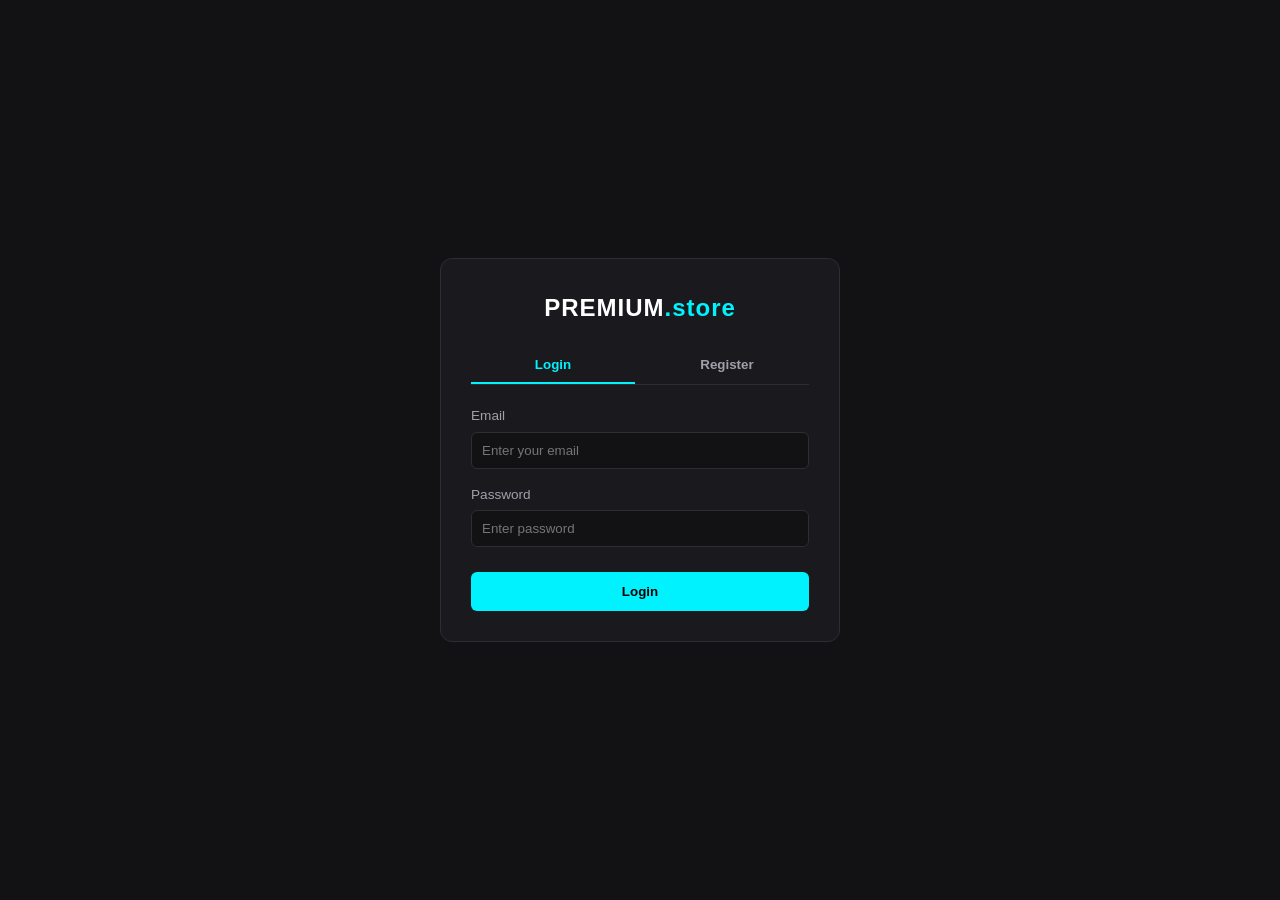
==== commit 7672762f: "Update index.html for account page layout" ====
--- a/index.html
+++ b/index.html
@@ -3,50 +3,50 @@
 <head>
     <meta charset="UTF-8">
     <meta name="viewport" content="width=device-width, initial-scale=1.0">
-    <title>PREMIUM.store - Home</title>
+    <title>PREMIUM.store - Account</title>
     <link rel="stylesheet" href="style.css">
 </head>
-<body>
+<body class="auth-page">
 
-    <!-- Header Navigation -->
-    <header class="navbar">
+    <div class="auth-card">
         <a href="index.html" class="brand-logo">PREMIUM<span>.store</span></a>
         
-        <div class="nav-container">
-            <ul class="nav-links">
-                <li><a href="index.html" class="active">Home</a></li>
-                <li><a href="product-category.html">Categories</a></li>
-                <li><a href="#shop">Shop</a></li>
-            </ul>
+        <!-- Toggle Tabs -->
+        <div class="auth-tabs">
+            <button id="tab-login" class="tab-btn active" type="button" onclick="switchTab('login')">Login</button>
+            <button id="tab-register" class="tab-btn" type="button" onclick="switchTab('register')">Register</button>
+        </div>
 
-            <!-- Dynamic Auth Slot -->
-            <div id="auth-nav-slot" class="auth-buttons">
-                <a href="login.html" class="btn-login">Login</a>
-                <a href="login.html?mode=register" class="btn-register">Register</a>
+        <!-- Login Form -->
+        <form id="login-form" class="auth-form">
+            <div class="form-group">
+                <label>Email</label>
+                <input type="email" id="login-email" required placeholder="Enter your email">
             </div>
+            <div class="form-group">
+                <label>Password</label>
+                <input type="password" id="login-password" required placeholder="Enter password">
+            </div>
+            <button type="submit" class="auth-submit-btn">Login</button>
+        </form>
 
-            <!-- Cart Widget -->
-            <div class="cart-icon-container" id="cart-widget">
-                <span>Cart 🛒</span>
-                <span id="cart-count" class="cart-count">0</span>
+        <!-- Register Form -->
+        <form id="register-form" class="auth-form" style="display: none;">
+            <div class="form-group">
+                <label>Full Name</label>
+                <input type="text" id="reg-name" required placeholder="Enter full name">
             </div>
-        </div>
-    </header>
-
-    <!-- Hero Section -->
-    <section class="hero">
-        <h1>Next-Gen Shopping Experience</h1>
-        <p>Explore elite tech, gadgets, and premium handcrafted items right from your dark screen.</p>
-        <a href="#shop" class="cta-btn">Explore Collection 🚀</a>
-    </section>
-
-    <!-- Featured Products -->
-    <section class="featured" id="shop">
-        <h2>Featured Products</h2>
-        <div class="products-grid" id="products-container">
-            <!-- Dynamic Products loaded via JS -->
-        </div>
-    </section>
+            <div class="form-group">
+                <label>Email</label>
+                <input type="email" id="reg-email" required placeholder="Enter your email">
+            </div>
+            <div class="form-group">
+                <label>Password</label>
+                <input type="password" id="reg-password" required placeholder="Create password">
+            </div>
+            <button type="submit" class="auth-submit-btn">Create Account</button>
+        </form>
+    </div>
 
     <script src="script.js"></script>
 </body>
--- a/style.css
+++ b/style.css
@@ -1,5 +1,5 @@
 /* ==========================================
-   1. Reset & Global Variables
+   1. Reset & Base Styles
    ========================================== */
 * {
     margin: 0;
@@ -16,7 +16,7 @@
 }
 
 /* ==========================================
-   2. Header & Responsive Navigation
+   2. Header & Navigation Bar
    ========================================== */
 .navbar {
     display: flex;
@@ -120,7 +120,6 @@
     border-radius: 50%;
 }
 
-/* User Logged-In Badge */
 .user-badge {
     color: #00f2fe;
     font-weight: 600;
@@ -128,7 +127,7 @@
 }
 
 /* ==========================================
-   3. Hero & Content
+   3. Hero Section
    ========================================== */
 .hero {
     text-align: center;
@@ -168,7 +167,7 @@
 }
 
 /* ==========================================
-   4. Grids (Products & Categories)
+   4. Featured & Category Grids
    ========================================== */
 .featured {
     padding: 40px 5%;
@@ -243,7 +242,7 @@
 }
 
 /* ==========================================
-   5. Authentication Form Page Styles
+   5. Authentication Section
    ========================================== */
 .auth-page {
     display: flex;
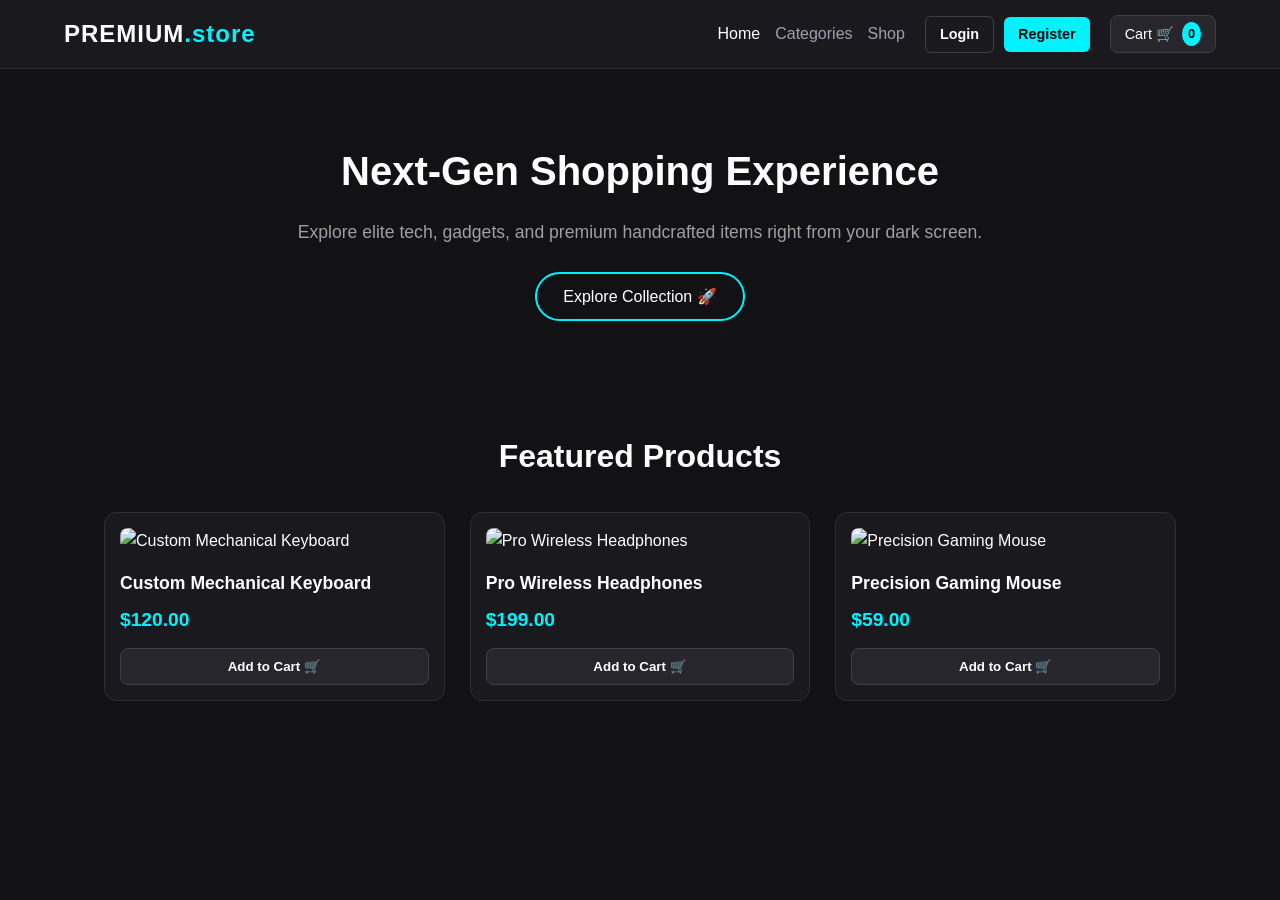
==== commit 1e12d101: "Change page title and restructure navigation layout Updated the title and modified the layout for na" ====
--- a/index.html
+++ b/index.html
@@ -3,50 +3,50 @@
 <head>
     <meta charset="UTF-8">
     <meta name="viewport" content="width=device-width, initial-scale=1.0">
-    <title>PREMIUM.store - Account</title>
+    <title>PREMIUM.store - Home</title>
     <link rel="stylesheet" href="style.css">
 </head>
-<body class="auth-page">
+<body>
 
-    <div class="auth-card">
+    <!-- Header Navigation -->
+    <header class="navbar">
         <a href="index.html" class="brand-logo">PREMIUM<span>.store</span></a>
         
-        <!-- Toggle Tabs -->
-        <div class="auth-tabs">
-            <button id="tab-login" class="tab-btn active" type="button" onclick="switchTab('login')">Login</button>
-            <button id="tab-register" class="tab-btn" type="button" onclick="switchTab('register')">Register</button>
+        <div class="nav-container">
+            <ul class="nav-links">
+                <li><a href="index.html" class="active">Home</a></li>
+                <li><a href="product-category.html">Categories</a></li>
+                <li><a href="#shop">Shop</a></li>
+            </ul>
+
+            <!-- Dynamic Auth Slot -->
+            <div id="auth-nav-slot" class="auth-buttons">
+                <a href="login.html" class="btn-login">Login</a>
+                <a href="login.html?mode=register" class="btn-register">Register</a>
+            </div>
+
+            <!-- Cart Widget -->
+            <div class="cart-icon-container" id="cart-widget">
+                <span>Cart 🛒</span>
+                <span id="cart-count" class="cart-count">0</span>
+            </div>
         </div>
+    </header>
 
-        <!-- Login Form -->
-        <form id="login-form" class="auth-form">
-            <div class="form-group">
-                <label>Email</label>
-                <input type="email" id="login-email" required placeholder="Enter your email">
-            </div>
-            <div class="form-group">
-                <label>Password</label>
-                <input type="password" id="login-password" required placeholder="Enter password">
-            </div>
-            <button type="submit" class="auth-submit-btn">Login</button>
-        </form>
+    <!-- Hero Section -->
+    <section class="hero">
+        <h1>Next-Gen Shopping Experience</h1>
+        <p>Explore elite tech, gadgets, and premium handcrafted items right from your dark screen.</p>
+        <a href="#shop" class="cta-btn">Explore Collection 🚀</a>
+    </section>
 
-        <!-- Register Form -->
-        <form id="register-form" class="auth-form" style="display: none;">
-            <div class="form-group">
-                <label>Full Name</label>
-                <input type="text" id="reg-name" required placeholder="Enter full name">
-            </div>
-            <div class="form-group">
-                <label>Email</label>
-                <input type="email" id="reg-email" required placeholder="Enter your email">
-            </div>
-            <div class="form-group">
-                <label>Password</label>
-                <input type="password" id="reg-password" required placeholder="Create password">
-            </div>
-            <button type="submit" class="auth-submit-btn">Create Account</button>
-        </form>
-    </div>
+    <!-- Featured Products -->
+    <section class="featured" id="shop">
+        <h2>Featured Products</h2>
+        <div class="products-grid" id="products-container">
+            <!-- Dynamic Products loaded via JS -->
+        </div>
+    </section>
 
     <script src="script.js"></script>
 </body>
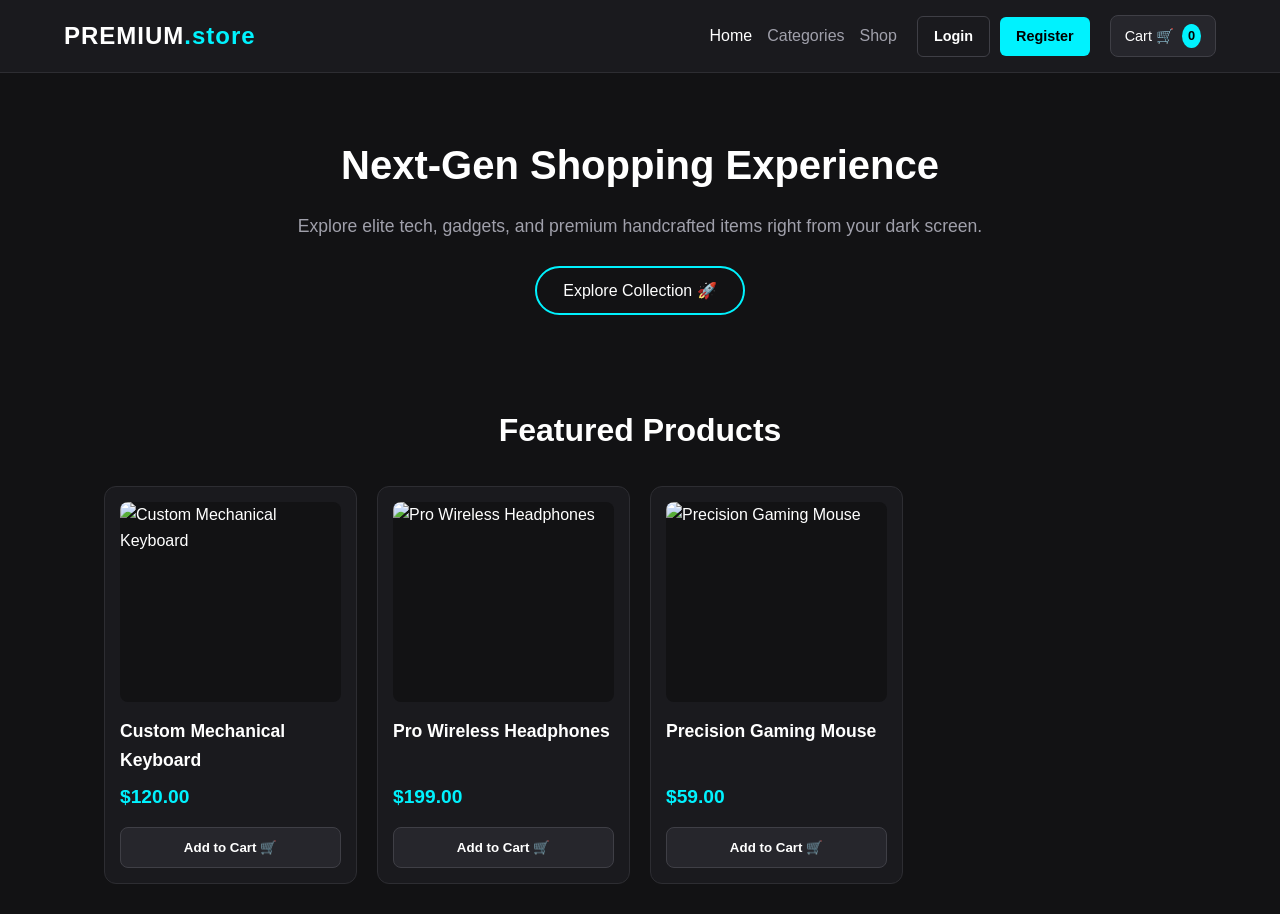
==== commit 14d14944: "Update navigation and comments in index.html" ====
--- a/index.html
+++ b/index.html
@@ -12,20 +12,24 @@
     <header class="navbar">
         <a href="index.html" class="brand-logo">PREMIUM<span>.store</span></a>
         
-        <div class="nav-container">
+        <button class="menu-toggle" id="mobile-menu-btn" aria-label="Toggle Navigation">
+            <span></span>
+            <span></span>
+            <span></span>
+        </button>
+
+        <div class="nav-container" id="nav-container">
             <ul class="nav-links">
                 <li><a href="index.html" class="active">Home</a></li>
                 <li><a href="product-category.html">Categories</a></li>
                 <li><a href="#shop">Shop</a></li>
             </ul>
 
-            <!-- Dynamic Auth Slot -->
             <div id="auth-nav-slot" class="auth-buttons">
                 <a href="login.html" class="btn-login">Login</a>
                 <a href="login.html?mode=register" class="btn-register">Register</a>
             </div>
 
-            <!-- Cart Widget -->
             <div class="cart-icon-container" id="cart-widget">
                 <span>Cart 🛒</span>
                 <span id="cart-count" class="cart-count">0</span>
@@ -40,11 +44,11 @@
         <a href="#shop" class="cta-btn">Explore Collection 🚀</a>
     </section>
 
-    <!-- Featured Products -->
+    <!-- Featured Products Grid -->
     <section class="featured" id="shop">
         <h2>Featured Products</h2>
         <div class="products-grid" id="products-container">
-            <!-- Dynamic Products loaded via JS -->
+            <!-- Dynamic products loaded from script.js -->
         </div>
     </section>
 
--- a/style.css
+++ b/style.css
@@ -1,5 +1,5 @@
 /* ==========================================
-   1. Reset & Base Styles
+   1. Reset & Global CSS Variables
    ========================================== */
 * {
     margin: 0;
@@ -8,23 +8,34 @@
     font-family: 'Segoe UI', Tahoma, Geneva, Verdana, sans-serif;
 }
 
+:root {
+    --bg-color: #121214;
+    --card-bg: #1a1a1e;
+    --border-color: #2d2d32;
+    --accent-color: #00f2fe;
+    --text-primary: #ffffff;
+    --text-secondary: #a0a0ab;
+}
+
 body {
-    background-color: #121214;
-    color: #ffffff;
+    background-color: var(--bg-color);
+    color: var(--text-primary);
     line-height: 1.6;
     min-height: 100vh;
-}
-
-/* ==========================================
-   2. Header & Navigation Bar
+    display: flex;
+    flex-direction: column;
+}
+
+/* ==========================================
+   2. Responsive Header & Navigation
    ========================================== */
 .navbar {
     display: flex;
     justify-content: space-between;
     align-items: center;
     padding: 15px 5%;
-    background-color: #1a1a1e;
-    border-bottom: 1px solid #2d2d32;
+    background-color: var(--card-bg);
+    border-bottom: 1px solid var(--border-color);
     position: sticky;
     top: 0;
     z-index: 1000;
@@ -33,13 +44,31 @@
 .brand-logo {
     font-size: 1.5rem;
     font-weight: 800;
-    color: #ffffff;
+    color: var(--text-primary);
     text-decoration: none;
     letter-spacing: 1px;
 }
 
 .brand-logo span {
-    color: #00f2fe;
+    color: var(--accent-color);
+}
+
+.menu-toggle {
+    display: none;
+    flex-direction: column;
+    gap: 5px;
+    background: none;
+    border: none;
+    cursor: pointer;
+    padding: 5px;
+}
+
+.menu-toggle span {
+    width: 25px;
+    height: 3px;
+    background-color: var(--text-primary);
+    border-radius: 2px;
+    transition: all 0.3s ease;
 }
 
 .nav-container {
@@ -55,17 +84,17 @@
 }
 
 .nav-links a {
-    color: #a0a0ab;
+    color: var(--text-secondary);
     text-decoration: none;
     font-weight: 500;
     transition: color 0.3s ease;
 }
 
 .nav-links a:hover, .nav-links a.active {
-    color: #ffffff;
-}
-
-/* Auth Buttons & Cart Widget */
+    color: var(--text-primary);
+}
+
+/* Auth Buttons & Cart */
 .auth-buttons {
     display: flex;
     gap: 10px;
@@ -74,15 +103,16 @@
 
 .btn-login, .btn-register {
     text-decoration: none;
-    padding: 6px 14px;
+    padding: 8px 16px;
     border-radius: 6px;
     font-size: 0.9rem;
     font-weight: 600;
     transition: all 0.3s ease;
+    text-align: center;
 }
 
 .btn-login {
-    color: #ffffff;
+    color: var(--text-primary);
     border: 1px solid #3f3f46;
 }
 
@@ -91,7 +121,7 @@
 }
 
 .btn-register {
-    background-color: #00f2fe;
+    background-color: var(--accent-color);
     color: #000000;
 }
 
@@ -101,7 +131,7 @@
 
 .cart-icon-container {
     background-color: #26262c;
-    padding: 6px 14px;
+    padding: 8px 14px;
     border-radius: 8px;
     border: 1px solid #3f3f46;
     font-size: 0.9rem;
@@ -109,10 +139,11 @@
     align-items: center;
     gap: 8px;
     cursor: pointer;
+    white-space: nowrap;
 }
 
 .cart-count {
-    background-color: #00f2fe;
+    background-color: var(--accent-color);
     color: #000000;
     font-weight: bold;
     font-size: 0.8rem;
@@ -121,7 +152,7 @@
 }
 
 .user-badge {
-    color: #00f2fe;
+    color: var(--accent-color);
     font-weight: 600;
     font-size: 0.9rem;
 }
@@ -131,20 +162,20 @@
    ========================================== */
 .hero {
     text-align: center;
-    padding: 70px 20px;
+    padding: 60px 20px;
     max-width: 800px;
     margin: 0 auto;
 }
 
 .hero h1 {
-    font-size: 2.5rem;
+    font-size: clamp(1.8rem, 5vw, 2.5rem);
     font-weight: 800;
     margin-bottom: 15px;
 }
 
 .hero p {
-    color: #9e9ea7;
-    font-size: 1.1rem;
+    color: var(--text-secondary);
+    font-size: clamp(0.95rem, 3vw, 1.1rem);
     margin-bottom: 25px;
 }
 
@@ -152,8 +183,8 @@
     display: inline-block;
     text-decoration: none;
     background: transparent;
-    color: #ffffff;
-    border: 2px solid #00f2fe;
+    color: var(--text-primary);
+    border: 2px solid var(--accent-color);
     padding: 10px 26px;
     font-size: 1rem;
     border-radius: 30px;
@@ -161,38 +192,42 @@
 }
 
 .cta-btn:hover {
-    background-color: #00f2fe;
+    background-color: var(--accent-color);
     color: #000000;
     box-shadow: 0 0 15px rgba(0, 242, 254, 0.4);
 }
 
 /* ==========================================
-   4. Featured & Category Grids
+   4. Products & Categories Grid
    ========================================== */
 .featured {
-    padding: 40px 5%;
+    padding: 30px 5%;
     max-width: 1200px;
     margin: 0 auto;
+    width: 100%;
 }
 
 .featured h2 {
     text-align: center;
-    font-size: 2rem;
+    font-size: clamp(1.5rem, 4vw, 2rem);
     margin-bottom: 30px;
 }
 
 .products-grid, .categories-grid {
     display: grid;
-    grid-template-columns: repeat(auto-fit, minmax(260px, 1fr));
-    gap: 25px;
+    grid-template-columns: repeat(auto-fill, minmax(250px, 1fr));
+    gap: 20px;
 }
 
 .product-card, .category-card {
-    background-color: #1a1a1e;
-    border: 1px solid #2d2d32;
+    background-color: var(--card-bg);
+    border: 1px solid var(--border-color);
     border-radius: 12px;
     overflow: hidden;
     padding: 15px;
+    display: flex;
+    flex-direction: column;
+    justify-content: space-between;
     transition: transform 0.3s ease, box-shadow 0.3s ease;
 }
 
@@ -201,15 +236,29 @@
     box-shadow: 0 10px 20px rgba(0, 0, 0, 0.5);
 }
 
+.product-img {
+    width: 100%;
+    height: 200px;
+    background-color: #121214;
+    border-radius: 8px;
+    overflow: hidden;
+    display: flex;
+    align-items: center;
+    justify-content: center;
+}
+
 .product-img img {
     width: 100%;
-    height: 200px;
+    height: 100%;
     object-fit: cover;
-    border-radius: 8px;
+    display: block;
 }
 
 .product-info {
     padding: 15px 0 0 0;
+    display: flex;
+    flex-direction: column;
+    flex-grow: 1;
 }
 
 .product-info h3 {
@@ -218,17 +267,18 @@
 }
 
 .product-info .price {
-    color: #00f2fe;
+    color: var(--accent-color);
     font-size: 1.2rem;
     font-weight: bold;
-    margin-bottom: 12px;
+    margin-bottom: 15px;
+    margin-top: auto;
 }
 
 .add-to-cart-btn {
     width: 100%;
-    padding: 10px;
+    padding: 12px;
     background-color: #26262c;
-    color: #ffffff;
+    color: var(--text-primary);
     border: 1px solid #3f3f46;
     border-radius: 8px;
     cursor: pointer;
@@ -237,122 +287,57 @@
 }
 
 .add-to-cart-btn:hover {
-    background-color: #00f2fe;
+    background-color: var(--accent-color);
     color: #000000;
 }
 
 /* ==========================================
-   5. Authentication Section
-   ========================================== */
-.auth-page {
-    display: flex;
-    justify-content: center;
-    align-items: center;
-    padding: 40px 20px;
-}
-
-.auth-card {
-    background-color: #1a1a1e;
-    border: 1px solid #2d2d32;
-    border-radius: 12px;
-    width: 100%;
-    max-width: 400px;
-    padding: 30px;
-    text-align: center;
-}
-
-.auth-tabs {
-    display: flex;
-    gap: 10px;
-    margin: 20px 0;
-    border-bottom: 1px solid #2d2d32;
-}
-
-.tab-btn {
-    flex: 1;
-    padding: 10px;
-    background: none;
-    border: none;
-    color: #a0a0ab;
-    font-weight: 600;
-    cursor: pointer;
-    border-bottom: 2px solid transparent;
-}
-
-.tab-btn.active {
-    color: #00f2fe;
-    border-bottom-color: #00f2fe;
-}
-
-.auth-form {
-    display: flex;
-    flex-direction: column;
-    gap: 15px;
-    text-align: left;
-}
-
-.hidden-form {
-    display: none;
-}
-
-.form-group label {
-    display: block;
-    font-size: 0.85rem;
-    color: #a0a0ab;
-    margin-bottom: 5px;
-}
-
-.form-group input {
-    width: 100%;
-    padding: 10px;
-    background-color: #121214;
-    border: 1px solid #2d2d32;
-    border-radius: 6px;
-    color: #ffffff;
-    outline: none;
-}
-
-.form-group input:focus {
-    border-color: #00f2fe;
-}
-
-.auth-submit-btn {
-    width: 100%;
-    padding: 12px;
-    background-color: #00f2fe;
-    color: #000000;
-    border: none;
-    border-radius: 6px;
-    font-weight: bold;
-    cursor: pointer;
-    margin-top: 10px;
-}
-
-/* ==========================================
-   6. Mobile Responsiveness Rules
+   5. Mobile Responsive Overrides
    ========================================== */
 @media (max-width: 768px) {
-    .navbar {
+    .menu-toggle {
+        display: flex;
+    }
+
+    .nav-container {
+        display: none;
+        position: absolute;
+        top: 100%;
+        left: 0;
+        width: 100%;
+        background-color: var(--card-bg);
+        border-bottom: 1px solid var(--border-color);
         flex-direction: column;
+        padding: 20px;
         gap: 15px;
-        padding: 15px;
-        text-align: center;
-    }
-
-    .nav-container {
+        box-shadow: 0 10px 15px rgba(0,0,0,0.5);
+    }
+
+    .nav-container.active {
+        display: flex;
+    }
+
+    .nav-links {
         flex-direction: column;
         width: 100%;
-        gap: 12px;
-    }
-
-    .hero {
-        padding: 40px 15px;
-    }
-
-    .hero h1 {
-        font-size: 1.8rem;
-    }
-
+        text-align: center;
+    }
+
+    .auth-buttons {
+        width: 100%;
+        flex-direction: column;
+    }
+
+    .btn-login, .btn-register {
+        width: 100%;
+    }
+
+    .products-grid, .categories-grid {
+        grid-template-columns: repeat(auto-fill, minmax(200px, 1fr));
+    }
+}
+
+@media (max-width: 480px) {
     .products-grid, .categories-grid {
         grid-template-columns: 1fr;
     }
